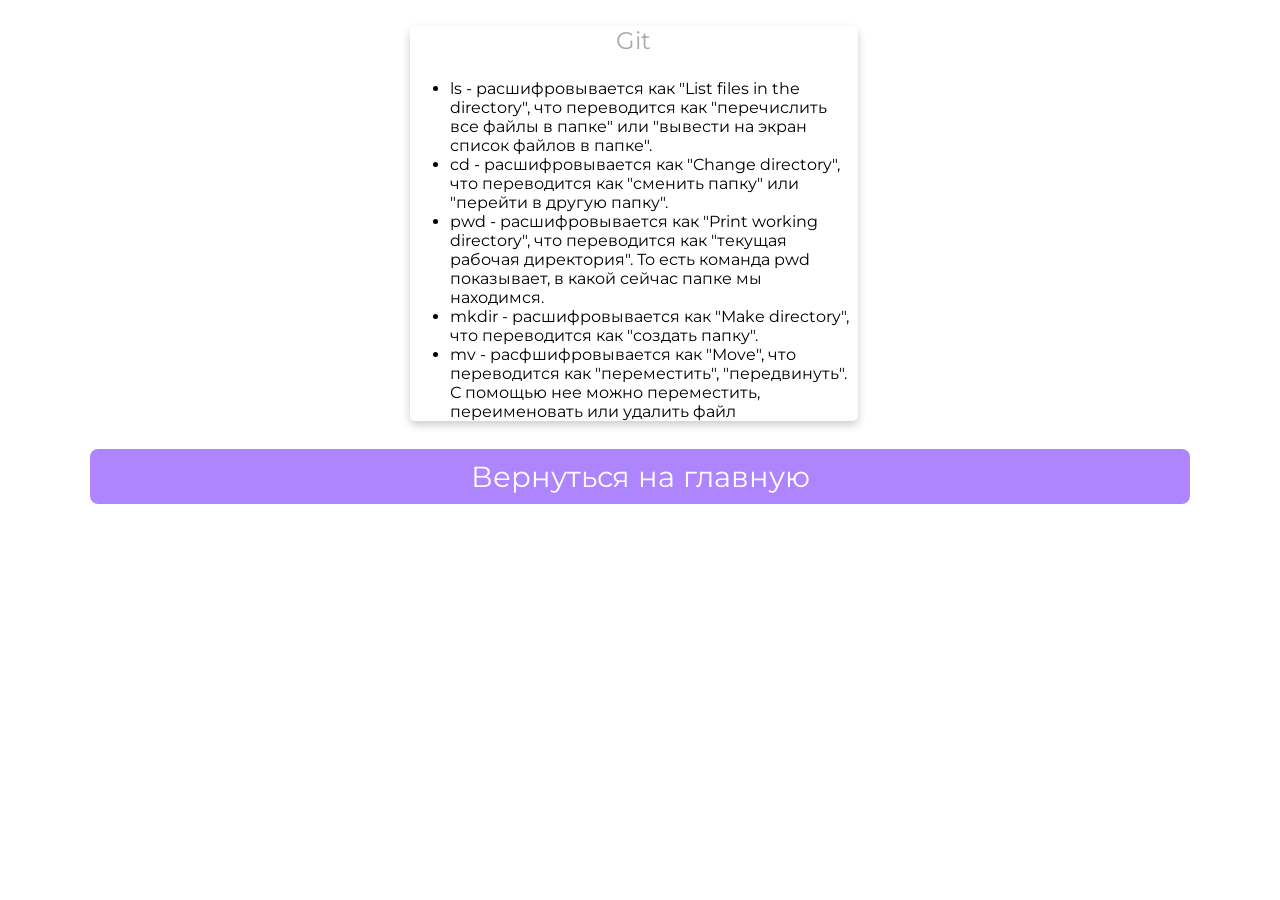
==== html/git.html @ 00ac30f6 "изменение репозитория" ====
<!DOCTYPE html>
<html>
   <head>
      <title>Git - всему голова!</title>
      <link rel="stylesheet" type="text/css" href="../css/style.css">
      <link rel="stylesheet" type="text/css" href="../css/font-awesome.css">
      <link rel="shortcut icon" href="../img/fav.ico" type="image/x-icon">
      <link href="https://fonts.googleapis.com/css?family=Montserrat:700" rel="stylesheet">
      <meta charset="utf-8">
      <meta name="viewport" content="width=device-width, initial-scale=1">
   </head>
   <body>
      <!--Card-->
      <div class="card">
         <p class="subtitle">Git</p>
          <ul>
            <li>ls - расшифровывается как "List files in the directory", что переводится как "перечислить все файлы в папке" или "вывести на экран список файлов в папке".</li>
            <li>cd - расшифровывается как "Change directory", что переводится как "сменить папку" или "перейти в другую папку".</li>
            <li>pwd - расшифровывается как "Print working directory", что переводится как "текущая рабочая директория". То есть команда pwd показывает, в какой сейчас папке мы находимся. </li>
            <li>mkdir - расшифровывается как "Make directory", что переводится как "создать папку".</li>
            <li>mv - расфшифровывается как "Move", что переводится как "переместить", "передвинуть". С помощью нее можно переместить, переименовать или удалить файл</li>
         </ul>
      </div>
      <!--footer-->
      <footer class="animated fadeIn">
         <p class="location" align="center">
            <a href="../index.html">Вернуться на главную</a>
         </p>
         &copy; 2026. SkyPro
      </footer>
   </body>
</html>
---- css/style.css ----
* {
	font-family: 'Montserrat', sans-serif;
}

body {
	width: 100%;
	margin: 0px;
	background-image: url(../img/bg.jpg);
	background-repeat: repeat-y no-repeat;
	background-size: cover;
	background-position: center;
	background-attachment: fixed;
}

.icons>a {
	text-decoration: none;
	color: darkgray;
}

.location>a {
	text-decoration: none;
	color: white;
}

.location:hover {
	box-shadow: 0 8px 16px 0 rgba(0, 0, 0, 0.2);
}


/*---------- Responsive Grid ---------------*/

@media screen and (min-width: 1001px) {
	
	.card {
		margin-left: 32%;
		margin-top: 2%;
		padding: 0px;
		background-color: white;
		box-shadow: 0 4px 8px 0 rgba(0, 0, 0, 0.2);
		transition: 0.3s;
		width: 35%;
		border-radius: 5px;
	}
	.card:hover {
		box-shadow: 0 8px 16px 0 rgba(0, 0, 0, 1);
	}
	img {
		border: 20px solid white;
		border-radius: 50%;
		margin-top: 8%;
		margin-bottom: -15% !important;
		width: 30%;
	}
	.name {
		text-align: center;
		font-size: 2.8em;
		color: gainsboro;
		margin-top: 15%;
		margin-bottom: auto;
		text-transform: capitalize;
	}
	hr {
		width: 93%;
		height: 2px;
		background-color: gainsboro;
		border: 0px;
	}
	.subtitle {
		text-align: center;
		font-size: 1.5em;
		color: darkgray;
	}
	.icons {
		font-size: 18px;
		text-align: center;
		margin-right: 0px;
		margin-left: 0px;
		color: darkgray;
		margin-bottom: 40px;
	}
	.location {
		text-align: center;
		color: white;
		font-size: 1.5em;
		display: block;
		background-color: rgba(175,133,255,1);
		padding: 10px;
		margin-left: 7%;
		margin-right: 7%;
		border-radius: 8px;
	}
}

@media (min-width: 100px) and (max-width: 728px) and (orientation:portrait) {
	body {
		width: 100%;
		margin: 0px;
		background: url(../img/bg.jpg) fixed no;
		overflow-x: hidden;
	}
	hr {
		width: 93%;
		height: 2px;
		background-color: gainsboro;
		border: 0px;
	}
	.card {
		margin-top: 10%;
		margin-left: 2%;
		margin-right: 0px;
		background-color: white;
		box-shadow: 0 4px 8px 0 rgba(0, 0, 0, 0.2);
		transition: 0.3s;
		width: 95%;
		border-radius: 5px;
	}
	.card:hover {
		box-shadow: 0 8px 16px 0 rgba(0, 0, 0, 1);
	}
	img {
		border: 15px solid white;
		margin-bottom: -20% !important;
		border-radius: 50%;
		width: 33%;
	}
	.name {
		padding-right: 4px;
		padding-left: 4px;
		text-align: center;
		font-size: 2.5em;
		color: gainsboro;
		margin-top: 16%;
		margin-bottom: auto;
		text-transform: capitalize;
	}
	.subtitle {
		text-align: center;
		font-size: 1.2em;
		color: darkgray;
	}
	.icons {
		font-size: 11px;
		text-align: center;
		margin-right: 0px;
		margin-left: 0px;
		color: darkgray;
		margin-bottom: 40px;
	}
	.location {
		text-align: center;
		color: white;
		font-size: 0.8em;
		display: block;
		background-color: rgba(175,133,255,1);
		padding: 10px;
		margin-left: 7%;
		margin-right: 7%;
		border-radius: 8px;
	}
}

@media (min-width: 100px) and (max-width: 728px) and (orientation:landscape) {
	body {
		width: 100%;
		margin: 0px;
		background: url(../img/bg.jpg) fixed no;
		overflow-x: hidden;
	}
	hr {
		width: 93%;
		height: 2px;
		background-color: gainsboro;
		border: 0px;
	}
	.card {
		margin-top: 6%;
		margin-left: 9%;
		margin-right: 0px;
		background-color: white;
		box-shadow: 0 4px 8px 0 rgba(0, 0, 0, 0.2);
		transition: 0.3s;
		width: 80%;
		border-radius: 5px;
	}
	.card:hover {
		box-shadow: 0 8px 16px 0 rgba(0, 0, 0, 1);
	}
	img {
		border: 15px solid white;
		margin-bottom: -15% !important;
		border-radius: 50%;
		width: 25%;
	}
	.name {
		padding-right: 4px;
		padding-left: 4px;
		text-align: center;
		font-size: 2.8em;
		color: gainsboro;
		margin-top: 16%;
		margin-bottom: auto;
		text-transform: capitalize;
	}
	.subtitle {
		text-align: center;
		font-size: 1.9em;
		color: darkgray;
	}
	.icons {
		font-size: 18px;
		text-align: center;
		margin-right: 0px;
		margin-left: 0px;
		color: darkgray;
		margin-bottom: 40px;
	}
	.location {
		text-align: center;
		color: white;
		font-size: 1.5em;
		display: block;
		background-color: rgba(175,133,255,1);
		padding: 10px;
		margin-left: 7%;
		margin-right: 7%;
		border-radius: 8px;
	}
	
}

@media only screen and (min-width: 728px) and (max-width: 1000px) {
	body {
		width: 100%;
		margin: 0px;
		background: url(../img/bg.jpg) fixed no;
		overflow-x: hidden;
	}
	hr {
		width: 93%;
		height: 2px;
		background-color: gainsboro;
		border: 0px;
	}
	.card {
		margin-top: 4%;
		margin-left: 13%;
		align-content: center;
		background-color: white;
		box-shadow: 0 4px 8px 0 rgba(0, 0, 0, 0.2);
		transition: 0.3s;
		width: 75%;
		border-radius: 5px;
	}
	.card:hover {
		box-shadow: 0 8px 16px 0 rgba(0, 0, 0, 1);
	}
	img {
		border: 15px solid white;
		margin-bottom: -18% !important;
		border-radius: 50%;
		width: 30%;
	}
	.name {
		text-align: center;
		font-size: 2.5em;
		color: gainsboro;
		margin-top: 16%;
		margin-bottom: auto;
		text-transform: capitalize;
	}
	.subtitle {
		text-align: center;
		font-size: 2em;
		color: darkgray;
	}
	.icons {
		font-size: 15px;
		text-align: center;
		margin-right: 0px;
		margin-left: 0px;
		color: darkgray;
		margin-bottom: 40px;
	}
	.location {
		text-align: center;
		color: white;
		font-size: 1.8em;
		display: block;
		background-color: rgba(175,133,255,1);
		padding: 10px;
		margin-left: 7%;
		margin-right: 7%;
		border-radius: 8px;
	}
	
}


/*---------- Responsive Grid Ends ---------------*/
footer {
	text-align: center;
	color: white;
	font-size: 1.2em
}
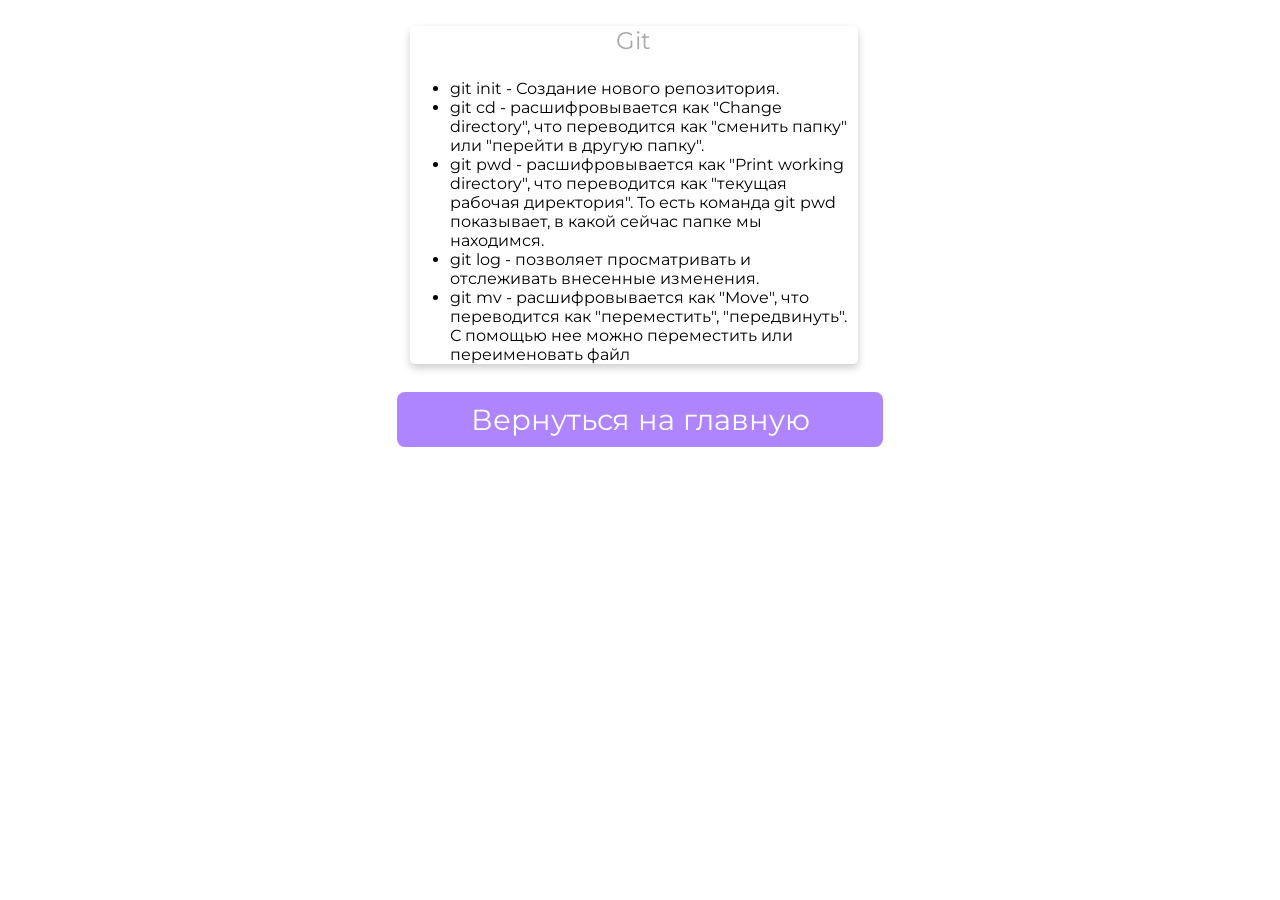
==== commit 5f0f243f: "доработка" ====
--- a/html/git.html
+++ b/html/git.html
@@ -14,11 +14,11 @@
       <div class="card">
          <p class="subtitle">Git</p>
           <ul>
-            <li>ls - расшифровывается как "List files in the directory", что переводится как "перечислить все файлы в папке" или "вывести на экран список файлов в папке".</li>
-            <li>cd - расшифровывается как "Change directory", что переводится как "сменить папку" или "перейти в другую папку".</li>
-            <li>pwd - расшифровывается как "Print working directory", что переводится как "текущая рабочая директория". То есть команда pwd показывает, в какой сейчас папке мы находимся. </li>
-            <li>mkdir - расшифровывается как "Make directory", что переводится как "создать папку".</li>
-            <li>mv - расфшифровывается как "Move", что переводится как "переместить", "передвинуть". С помощью нее можно переместить, переименовать или удалить файл</li>
+            <li>git init -  Создание нового репозитория.</li>
+            <li>git cd - расшифровывается как "Change directory", что переводится как "сменить папку" или "перейти в другую папку".</li>
+            <li>git pwd - расшифровывается как "Print working directory", что переводится как "текущая рабочая директория". То есть команда git pwd показывает, в какой сейчас папке мы находимся. </li>
+            <li>git log - позволяет просматривать и отслеживать внесенные изменения.</li>
+            <li>git mv - расшифровывается как "Move", что переводится как "переместить", "передвинуть". С помощью нее можно переместить или переименовать файл</li>
          </ul>
       </div>
       <!--footer-->
--- a/css/style.css
+++ b/css/style.css
@@ -54,7 +54,7 @@
 	.name {
 		text-align: center;
 		font-size: 2.8em;
-		color: gainsboro;
+		color: darkgray;
 		margin-top: 15%;
 		margin-bottom: auto;
 		text-transform: capitalize;
@@ -79,6 +79,18 @@
 		margin-bottom: 40px;
 	}
 	.location {
+		text-align: center;
+		color: white;
+		font-size: 1.5em;
+		display: block;
+		background-color: rgba(175,133,255,1);
+		padding: 10px;
+		margin-left: 31%;
+		margin-right: 31%;
+		border-radius: 8px;
+		
+	}
+	.location_index {
 		text-align: center;
 		color: white;
 		font-size: 1.5em;
@@ -128,7 +140,7 @@
 		padding-left: 4px;
 		text-align: center;
 		font-size: 2.5em;
-		color: gainsboro;
+		color: darkgray;
 		margin-top: 16%;
 		margin-bottom: auto;
 		text-transform: capitalize;
@@ -196,7 +208,7 @@
 		padding-left: 4px;
 		text-align: center;
 		font-size: 2.8em;
-		color: gainsboro;
+		color: darkgray;
 		margin-top: 16%;
 		margin-bottom: auto;
 		text-transform: capitalize;
@@ -263,7 +275,7 @@
 	.name {
 		text-align: center;
 		font-size: 2.5em;
-		color: gainsboro;
+		color: darkgray;
 		margin-top: 16%;
 		margin-bottom: auto;
 		text-transform: capitalize;
